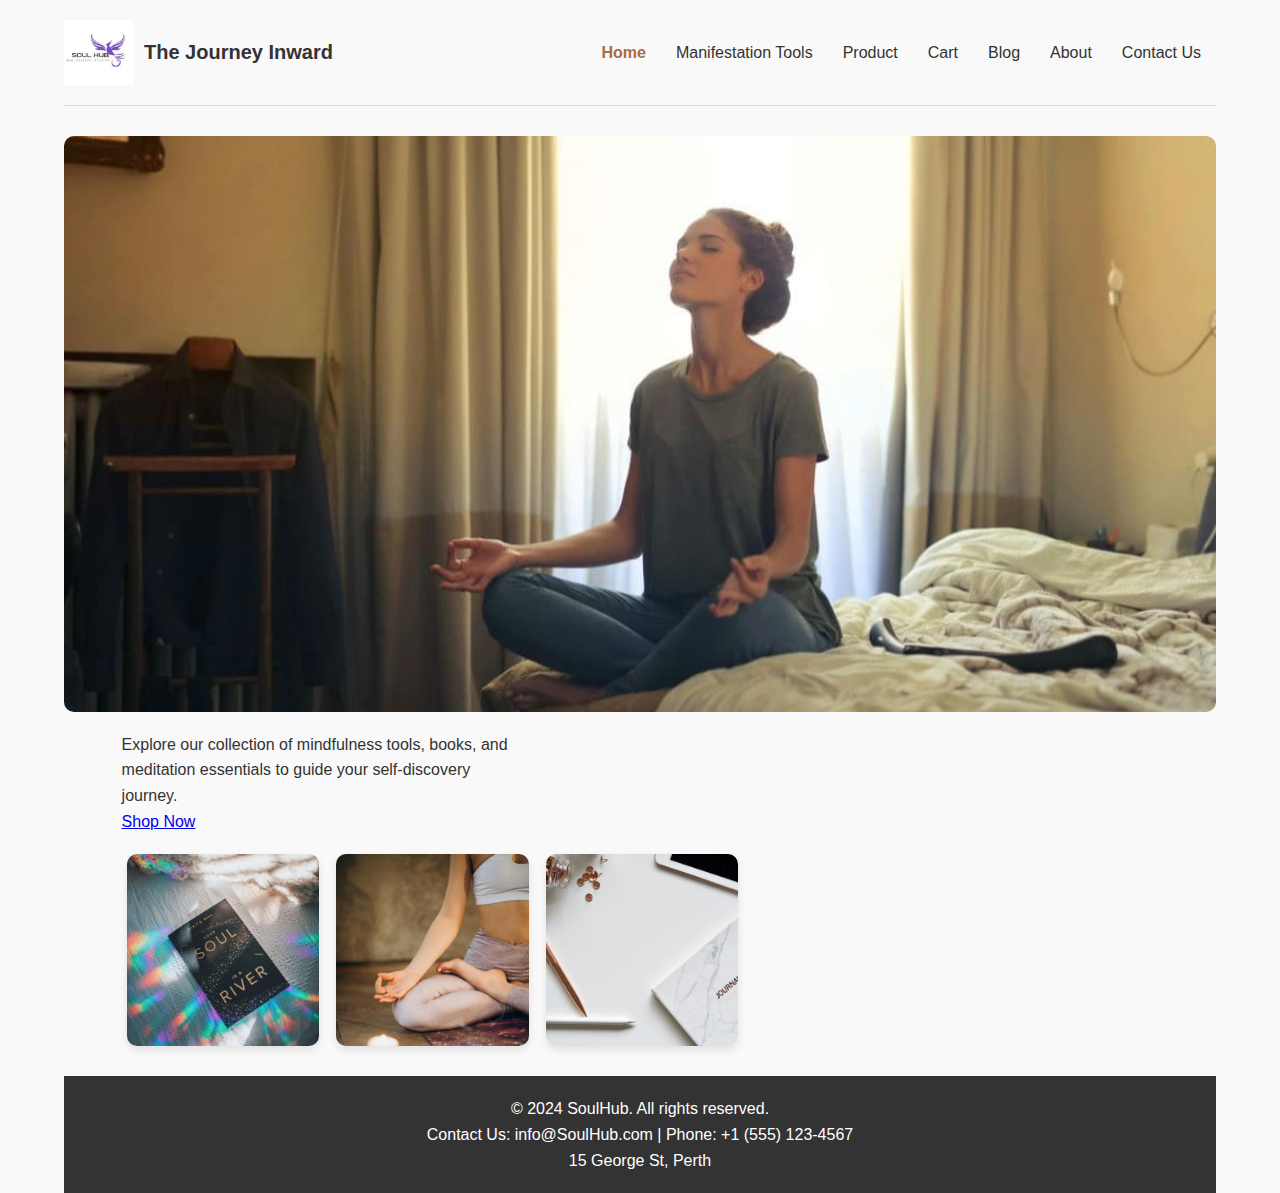
==== index.html @ 09cdfbcb "feat: Migrate project from CSS to SCSS" ====
<!DOCTYPE html>
<html lang="en">
<head>
    <title>Soul Hub</title>
    <link href="css/style.css" rel="stylesheet">
    <meta name="viewport" content="width=device-width, initial-scale=1.0"> 
</head>
<body>

<div class="container">
    <header>
        <div class="logo-container">
            <img src="images/logo1.jpg" alt="Soul Hub Logo">
            <h1>The Journey Inward</h1>
        </div>
    
        <nav>
            <ul>
                <li><a href="index.html" class="active">Home</a></li>
                <li><a href="room.html">Manifestation Tools</a></li>
                <li><a href="product.html">Product</a></li>
                <li><a href="cart.html">Cart</a></li>
                <li><a href="blog.html">Blog</a></li>
                <li><a href="about.html">About</a></li>
                <li><a href="contact.html">Contact Us</a></li>
            </ul>   
        </nav>
    </header>
    
    <div class="hero">
        <img src="images/Life Path 2.jpg" alt="Main Banner">
    </div>

    <div class="text-image-container">
        <div class="text-below">
            <p>Explore our collection of mindfulness tools, books, and meditation essentials to guide your self-discovery journey.</p>
            <a href="shop.html" class="shop-now">Shop Now</a>
        </div>
        <div class="image-grid">
            <img src="images/book.jpg" alt="Books">
            <img src="images/meditation.jpg" alt="Meditation">
            <img src="images/journal1.jpg" alt="Journals">
        </div>
    </div>
    <footer>
        <p>© 2024 SoulHub. All rights reserved.</p>
        <p>Contact Us: info@SoulHub.com | Phone: +1 (555) 123-4567</p>
        <p>15 George St, Perth</p>
    </footer>

</div>

</body>    
</html>
---- css/style.css ----
@charset "UTF-8";
* {
  margin: 0;
  padding: 0;
  box-sizing: border-box;
}

::selection {
  background-color: #e7cbf3;
  color: black;
}

body {
  font-family: Arial, sans-serif;
  background-color: #f9f9f9;
  color: #333;
  line-height: 1.6;
}

.container {
  width: 90%;
  max-width: 1200px;
  margin: auto;
}

:is(h1, h2, h3) {
  color: #a86c3f;
  font-family: Arial, sans-serif;
}

/*______________________quote______________________*/
blockquote {
  position: relative;
  font-style: italic;
  color: #444;
  padding: 20px;
  margin: 80px 0;
  background: #f9f9f9;
  border-left: 5px solid #a86c3f;
}

blockquote::before {
  content: "  “  ";
  font-size: 4rem;
  color: #a86c3f;
  position: absolute;
  left: -2px;
  top: -32px;
}

blockquote::after {
  content: "”";
  font-size: 4rem;
  color: #a86c3f;
  position: absolute;
  right: 20px;
  bottom: -71px;
}

/*______________________quote______________________*/
/*______________________about_____________________*/
#about p::first-line {
  font-weight: bold;
}

/*_____________________about______________________*/
header {
  display: flex;
  align-items: center;
  justify-content: space-between;
  padding: 20px 0;
  border-bottom: 1px solid #ddd;
}
header .logo-container {
  display: flex;
  align-items: center;
  gap: 10px;
}
header .logo-container img {
  width: 70px;
  height: auto;
}
header .logo-container h1 {
  font-size: 20px;
  font-weight: bold;
  color: #333;
}

nav ul {
  list-style: none;
  padding: 0;
  margin: 0;
}

nav ul {
  display: flex;
}
nav ul li {
  margin: 0 15px;
}
nav ul li a {
  text-decoration: none;
  color: #333;
  font-weight: 500;
}
nav ul li a.active {
  color: #a86c3f;
  font-weight: bold;
}

.image-grid {
  display: flex;
  justify-content: center;
  flex-wrap: wrap;
  gap: 15px;
  width: 60%;
}
.image-grid--small {
  max-width: 100px;
}
.image-grid--medium {
  max-width: 230px;
}
.image-grid--large {
  max-width: 400px;
}
.image-grid img {
  width: 100%;
  max-width: 300px;
  border-radius: 15px;
  box-shadow: 0 4px 8px rgba(0, 0, 0, 0.1);
  transition: transform 0.3s ease, box-shadow 0.3s ease;
}
.image-grid img:hover {
  transform: scale(1.05);
  box-shadow: 0 6px 12px rgba(0, 0, 0, 0.2);
}

.text-image-container {
  display: flex;
  flex-direction: row;
  align-items: center;
  justify-content: space-between;
  flex-wrap: wrap;
  max-width: 90%;
  margin: 20px auto;
  gap: 20px;
}
.text-image-container .text-below {
  width: 40%;
  max-width: 400px;
  text-align: left;
}
.text-image-container .image-grid {
  display: flex;
  justify-content: center;
  flex-wrap: wrap;
  gap: 17px;
  width: 60%;
}
.text-image-container .image-grid img {
  width: calc(33.333% - 15px);
  max-width: 300px;
  border-radius: 10px;
  transition: transform 0.3s ease, box-shadow 0.3s ease;
}
.text-image-container .image-grid img:hover {
  transform: scale(1.05);
  box-shadow: 0 6px 12px rgba(0, 0, 0, 0.2);
}

.hero {
  display: flex;
  flex-direction: column;
  align-items: center;
  text-align: center;
  margin-top: 30px;
  gap: 20px;
}
.hero img {
  width: 100%;
  max-width: 1200px;
  border-radius: 10px;
}
.hero .text-container {
  max-width: 600px;
  margin: auto;
}
.hero .text-container p {
  font-size: 18px;
  line-height: 1.5;
}
.hero .text-container a.shop-now {
  display: inline-block;
  padding: 12px 24px;
  background-color: #a86c3f;
  color: white;
  text-decoration: none;
  border-radius: 5px;
  font-weight: bold;
  transition: background-color 0.3s ease;
}

footer {
  text-align: center;
  padding: 20px 0;
  background-color: #333;
  color: white;
  margin-top: 30px;
}

#main-blog {
  max-width: 800px;
  margin: 50px auto;
  padding: 20px;
  background: #fff;
  border-radius: 8px;
  box-shadow: 0px 0px 10px rgba(0, 0, 0, 0.1);
  font-family: Arial, sans-serif;
}

.blog-image {
  width: 100%;
  height: auto;
  border-radius: 5px;
  margin-bottom: 15px;
}

.article-blog {
  margin-top: 20px;
  padding: 20px;
  border-bottom: 1px solid #ddd;
  text-align: left;
}
.article-blog h3 {
  font-size: 22px;
  color: #222;
}
.article-blog p {
  font-size: 16px;
  color: #666;
}
.article-blog p:first-of-type::first-letter {
  font-size: 2.5rem;
  color: #a86c3f;
  font-weight: bold;
  float: initial;
  margin-right: 2px;
}

.related-articles {
  margin-top: 20px;
  padding: 15px;
  background: #f9f9f9;
  border-radius: 5px;
}
.related-articles h4 {
  margin-bottom: 10px;
  font-size: 18px;
}
.related-articles ul {
  list-style: none;
  padding: 0;
}
.related-articles ul li a {
  text-decoration: none;
  color: #007BFF;
}

.comments-section {
  margin-top: 30px;
  padding: 20px;
  background: #f1f1f1;
  border-radius: 5px;
}
.comments-section textarea {
  width: 100%;
  height: 80px;
  padding: 10px;
  border-radius: 5px;
  border: 1px solid #ccc;
}
.comments-section button {
  margin-top: 10px;
  background: #007BFF;
  color: #fff;
  padding: 10px 15px;
  border: none;
  border-radius: 5px;
  cursor: pointer;
}
.comments-section button:hover {
  background: #0056b3;
}

/*# sourceMappingURL=style.css.map */
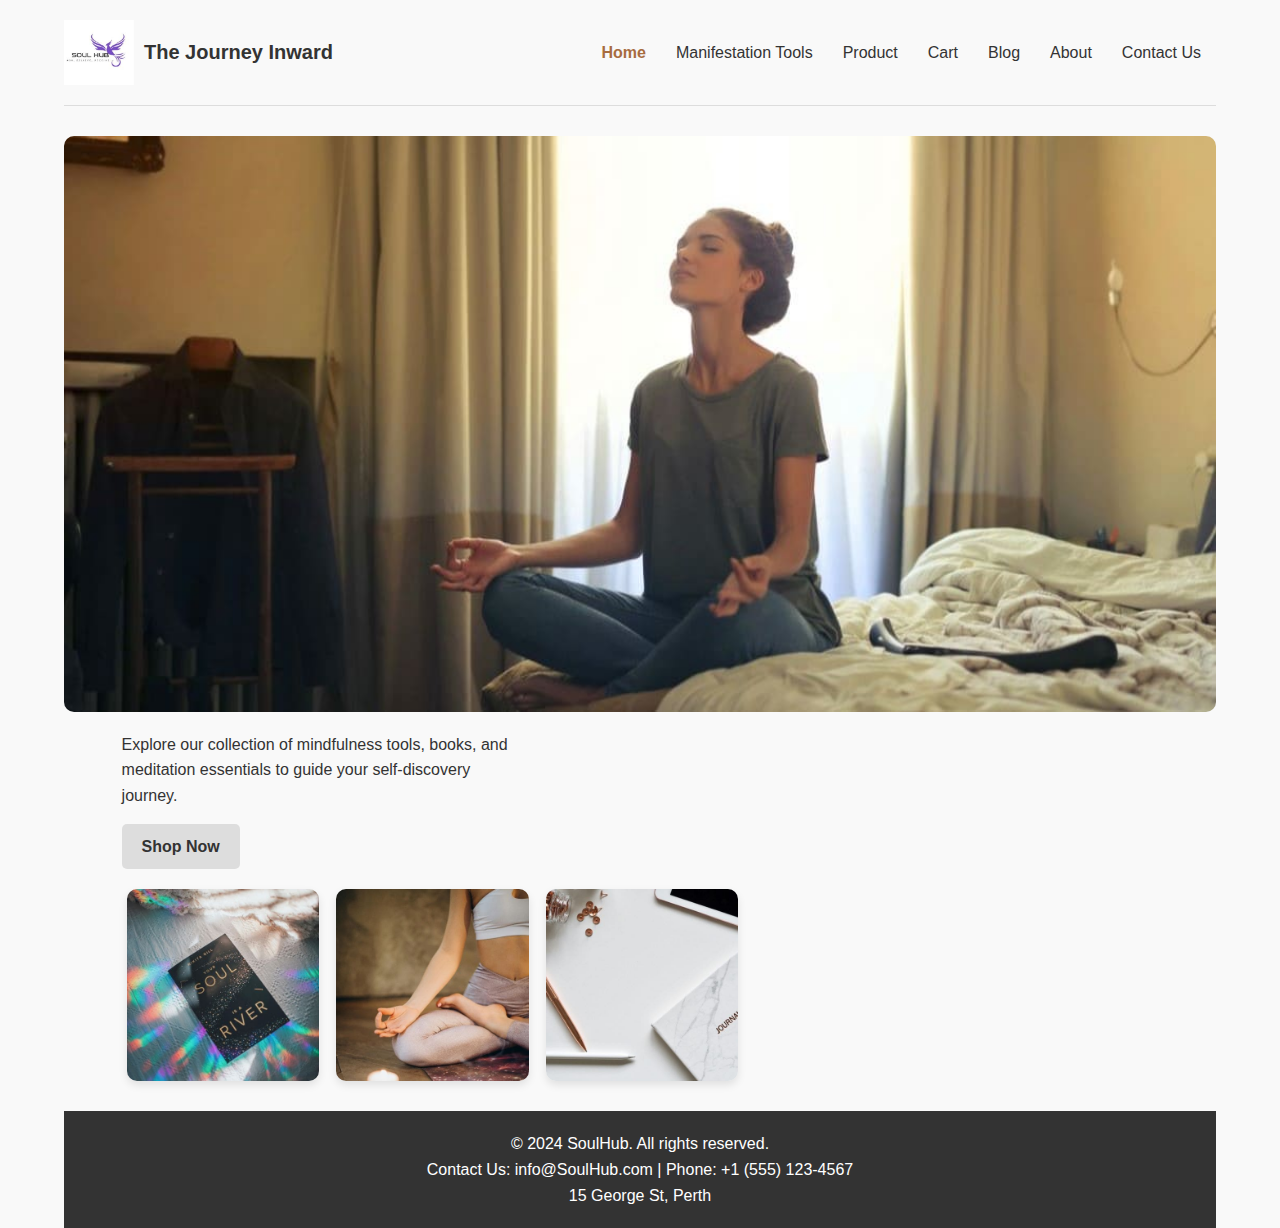
==== commit 63f796c7: "refactor: Update stylesheet references and minor UI adjustments" ====
--- a/index.html
+++ b/index.html
@@ -2,7 +2,7 @@
 <html lang="en">
 <head>
     <title>Soul Hub</title>
-    <link href="css/style.css" rel="stylesheet">
+    <link href="scss/main.css" rel="stylesheet">
     <meta name="viewport" content="width=device-width, initial-scale=1.0"> 
 </head>
 <body>
@@ -34,7 +34,7 @@
     <div class="text-image-container">
         <div class="text-below">
             <p>Explore our collection of mindfulness tools, books, and meditation essentials to guide your self-discovery journey.</p>
-            <a href="shop.html" class="shop-now">Shop Now</a>
+            <a href="#" class="shop-now">Shop Now</a>
         </div>
         <div class="image-grid">
             <img src="images/book.jpg" alt="Books">
--- a/scss/main.css
+++ b/scss/main.css
@@ -0,0 +1,410 @@
+@charset "UTF-8";
+* {
+  margin: 0;
+  padding: 0;
+  box-sizing: border-box;
+}
+
+::-moz-selection {
+  background-color: #e7cbf3;
+  color: black;
+}
+
+::selection {
+  background-color: #e7cbf3;
+  color: black;
+}
+
+body {
+  font-family: Arial, sans-serif;
+  background-color: #f9f9f9;
+  color: #333;
+  line-height: 1.6;
+}
+
+.container {
+  width: 90%;
+  max-width: 1200px;
+  margin: auto;
+}
+
+:is(h1, h2, h3) {
+  color: #a86c3f;
+  font-family: Arial, sans-serif;
+}
+
+/*______________________quote______________________*/
+blockquote {
+  position: relative;
+  font-style: italic;
+  color: #444;
+  padding: 20px;
+  margin: 80px 0;
+  background: #f9f9f9;
+  border-left: 5px solid #a86c3f;
+}
+
+blockquote::before {
+  content: "  “  ";
+  font-size: 4rem;
+  color: #a86c3f;
+  position: absolute;
+  left: -2px;
+  top: -32px;
+}
+
+blockquote::after {
+  content: "”";
+  font-size: 4rem;
+  color: #a86c3f;
+  position: absolute;
+  right: 20px;
+  bottom: -71px;
+}
+
+/*______________________quote______________________*/
+/*______________________about_____________________*/
+#about p::first-line {
+  font-weight: bold;
+}
+
+/*_____________________about______________________*/
+header {
+  display: flex;
+  align-items: center;
+  justify-content: space-between;
+  padding: 20px 0;
+  border-bottom: 1px solid #ddd;
+}
+header .logo-container {
+  display: flex;
+  align-items: center;
+  gap: 10px;
+}
+header .logo-container img {
+  width: 70px;
+  height: auto;
+}
+header .logo-container h1 {
+  font-size: 20px;
+  font-weight: bold;
+  color: #333;
+}
+
+nav ul {
+  list-style: none;
+  padding: 0;
+  margin: 0;
+}
+
+nav ul {
+  display: flex;
+}
+nav ul li {
+  margin: 0 15px;
+}
+nav ul li a {
+  text-decoration: none;
+  color: #333;
+  font-weight: 500;
+}
+nav ul li a.active {
+  color: #a86c3f;
+  font-weight: bold;
+}
+
+.image-grid {
+  display: flex;
+  justify-content: center;
+  flex-wrap: wrap;
+  gap: 15px;
+  width: 60%;
+}
+.image-grid--small {
+  max-width: 100px;
+}
+.image-grid--medium {
+  max-width: 230px;
+}
+.image-grid--large {
+  max-width: 400px;
+}
+.image-grid img {
+  width: 100%;
+  max-width: 300px;
+  border-radius: 15px;
+  box-shadow: 0 4px 8px rgba(0, 0, 0, 0.1);
+  transition: transform 0.3s ease, box-shadow 0.3s ease;
+}
+.image-grid img:hover {
+  transform: scale(1.05);
+  box-shadow: 0 6px 12px rgba(0, 0, 0, 0.2);
+}
+
+.text-image-container {
+  display: flex;
+  flex-direction: row;
+  align-items: center;
+  justify-content: space-between;
+  flex-wrap: wrap;
+  max-width: 90%;
+  margin: 20px auto;
+  gap: 20px;
+}
+.text-image-container .text-below {
+  width: 40%;
+  max-width: 400px;
+  text-align: left;
+}
+.text-image-container .image-grid {
+  display: flex;
+  justify-content: center;
+  flex-wrap: wrap;
+  gap: 17px;
+  width: 60%;
+}
+.text-image-container .image-grid img {
+  width: calc(33.333% - 15px);
+  max-width: 300px;
+  border-radius: 10px;
+  transition: transform 0.3s ease, box-shadow 0.3s ease;
+}
+.text-image-container .image-grid img:hover {
+  transform: scale(1.05);
+  box-shadow: 0 6px 12px rgba(0, 0, 0, 0.2);
+}
+
+.hero {
+  display: flex;
+  flex-direction: column;
+  align-items: center;
+  text-align: center;
+  margin-top: 30px;
+  gap: 20px;
+}
+.hero img {
+  width: 100%;
+  max-width: 1200px;
+  border-radius: 10px;
+}
+.hero .text-container {
+  max-width: 600px;
+  margin: auto;
+}
+.hero .text-container p {
+  font-size: 18px;
+  line-height: 1.5;
+}
+
+footer {
+  text-align: center;
+  padding: 20px 0;
+  background-color: #333;
+  color: white;
+  margin-top: 30px;
+}
+
+#main-blog {
+  max-width: 800px;
+  margin: 50px auto;
+  padding: 20px;
+  background: #fff;
+  border-radius: 8px;
+  box-shadow: 0px 0px 10px rgba(0, 0, 0, 0.1);
+  font-family: Arial, sans-serif;
+}
+
+.blog-image {
+  width: 100%;
+  height: auto;
+  border-radius: 5px;
+  margin-bottom: 15px;
+}
+
+.article-blog {
+  margin-top: 20px;
+  padding: 20px;
+  border-bottom: 1px solid #ddd;
+  text-align: left;
+}
+.article-blog h3 {
+  font-size: 22px;
+  color: #222;
+}
+.article-blog p {
+  font-size: 16px;
+  color: #666;
+}
+.article-blog p:first-of-type::first-letter {
+  font-size: 2.5rem;
+  color: #a86c3f;
+  font-weight: bold;
+  float: initial;
+  margin-right: 2px;
+}
+
+.related-articles {
+  margin-top: 20px;
+  padding: 15px;
+  background: #f9f9f9;
+  border-radius: 5px;
+}
+.related-articles h4 {
+  margin-bottom: 10px;
+  font-size: 18px;
+}
+.related-articles ul {
+  list-style: none;
+  padding: 0;
+}
+.related-articles ul li a {
+  text-decoration: none;
+  color: #007BFF;
+}
+
+.comments-section {
+  margin-top: 30px;
+  padding: 20px;
+  background: #f1f1f1;
+  border-radius: 5px;
+}
+.comments-section textarea {
+  width: 100%;
+  height: 80px;
+  padding: 10px;
+  border-radius: 5px;
+  border: 1px solid #ccc;
+}
+.comments-section button {
+  margin-top: 10px;
+  background: #007BFF;
+  color: #fff;
+  padding: 10px 15px;
+  border: none;
+  border-radius: 5px;
+  cursor: pointer;
+}
+.comments-section button:hover {
+  background: #0056b3;
+}
+
+.shop-now {
+  display: inline-block;
+  padding: 10px 20px;
+  background-color: #ddd;
+  color: #333;
+  text-decoration: none;
+  border-radius: 5px;
+  font-weight: bold;
+  margin-top: 15px;
+}
+.shop-now:hover {
+  background-color: #c4c4c4;
+  transition: background-color 0.3s ease;
+}
+
+.big-section {
+  grid-column: 1/span 2;
+  border: 1px solid #ccc;
+  background-color: #f9f9f9;
+  text-align: center;
+  padding: 20px;
+  position: relative;
+}
+
+.small-section {
+  border: 1px solid #ccc;
+  background-color: #f9f9f9;
+  text-align: center;
+  transition: transform 0.3s ease, box-shadow 0.3s ease;
+  padding: 20px;
+  position: relative;
+}
+.small-section:hover {
+  transform: scale(1.02);
+  box-shadow: 0 4px 8px rgba(0, 0, 0, 0.1);
+}
+
+#room {
+  display: grid;
+  grid-template-columns: repeat(3, 1fr);
+  gap: 20px;
+  padding: 4%;
+}
+#room .search-box {
+  grid-column: 1/-1;
+  padding: 10px;
+  border: 1px solid #ddd;
+  border-radius: 5px;
+  width: 100%;
+  margin-bottom: 20px;
+}
+
+#product {
+  display: grid;
+  grid-template-columns: 2fr 2fr;
+  justify-content: flex-start;
+  padding: 5%;
+  gap: 20px;
+}
+
+.product-descripcion {
+  display: flex;
+  flex-direction: column;
+  margin: auto;
+  align-items: flex-start;
+  padding: 20px;
+  font-size: large;
+}
+
+.small-section-product img {
+  width: 30%;
+  height: auto;
+  margin-right: 2%;
+  margin-top: 1%;
+  transition: transform 0.3s ease;
+  border-radius: 8px;
+}
+.small-section-product img:hover {
+  transform: scale(1.05);
+}
+.small-section-product img.img-hover-effect {
+  box-shadow: 0 4px 8px rgba(0, 0, 0, 0.1);
+}
+.small-section-product img.img-hover-effect:hover {
+  box-shadow: 0 6px 12px rgba(0, 0, 0, 0.2);
+}
+@media (max-width: 768px) {
+  .small-section-product img {
+    width: 100%;
+    margin-right: 0;
+  }
+}
+
+.button-produc {
+  display: flex;
+  justify-content: center;
+  align-items: center;
+  margin-top: 20px;
+  gap: 15px;
+}
+.button-produc button {
+  padding: 10px 20px;
+  background-color: #a86c3f;
+  color: white;
+  border: none;
+  border-radius: 5px;
+  cursor: pointer;
+  transition: background-color 0.3s ease;
+}
+.button-produc button:hover {
+  background-color: #835431;
+}
+.button-produc img {
+  width: 30px;
+  height: auto;
+}
+.button-produc h5 {
+  margin: 0;
+  color: #333;
+}/*# sourceMappingURL=main.css.map */